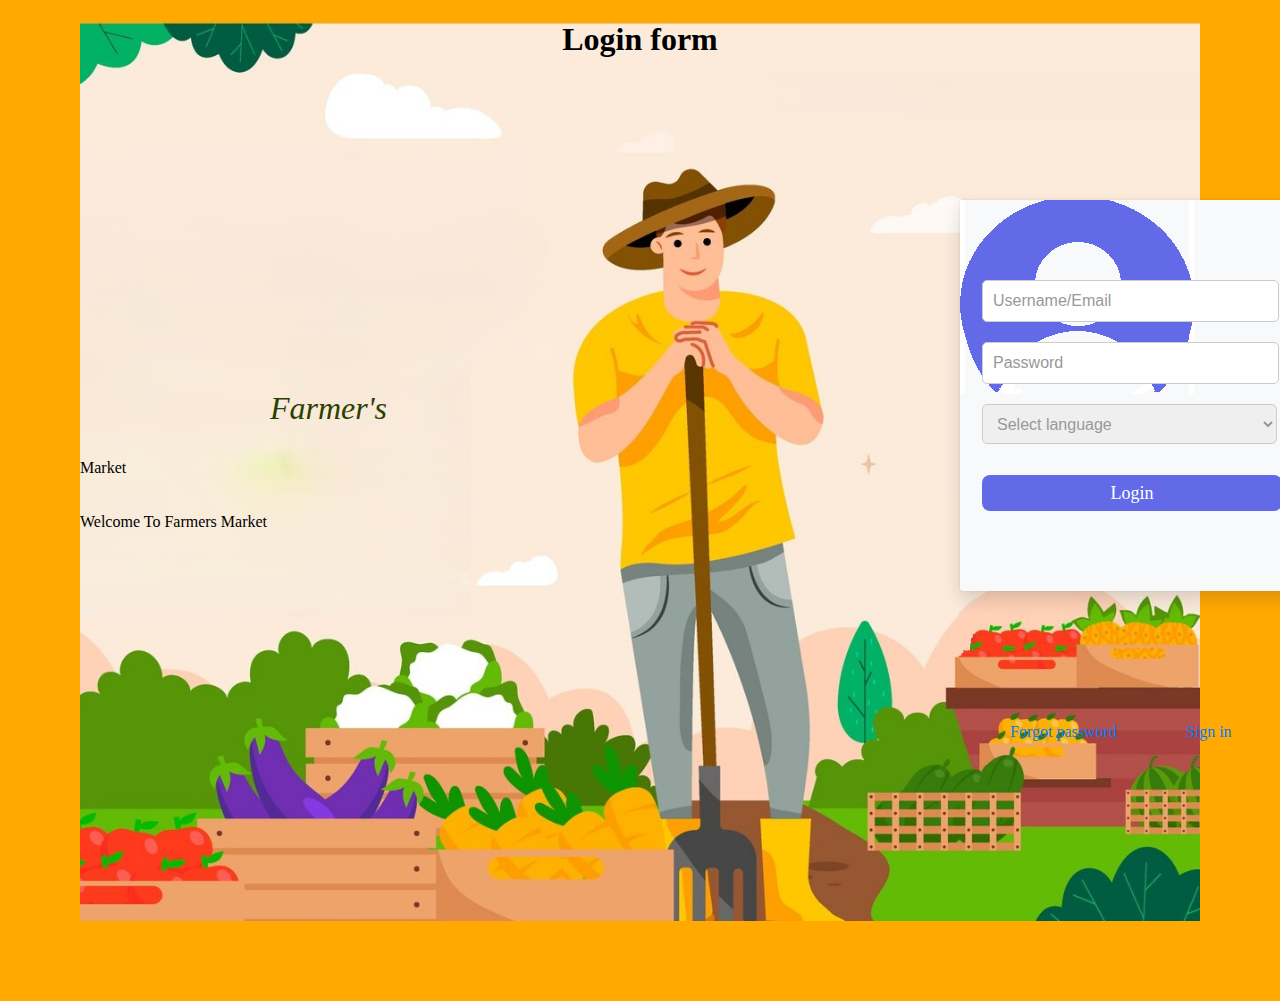
==== index.html @ 583cea5a "This is file is to make my website resopnsive for all the device and display size" ====
<!DOCTYPE html>
<html>
<head>
    <title>Login page</title>
    <link rel="stylesheet" type="text/css" href="style.css">
    <link rel="stylesheet" href="https://cdnjs.cloudflare.com/ajax/libs/font-awesome/6.0.0-beta3/css/all.min.css">

</head>
<body>
    <main>
        <h1>Login form</h1>
        <p>Farmer's</p>
        <p1>Market</p1>
        <br><br><br>
        <p2>Welcome To Farmers Market</p2>
    </main>
    <div class="container">
        <img src="images\user.png" class="logo-user">
        <form>
            <div class="input-container">
                <input  type="text" name="username" placeholder="Username/Email">
                <i class="fa-solid fa-user"></i>
            </div>
            <div class="input-container">
                <input type="password" name="password" placeholder="Password">
                <i class="fa-solid fa-lock"></i>
            </div>
            <div class="input-container">
                <select>
                    <option value="0" class="lang">Select language</option>
                    <option value="1">English</option>
                    <option value="2">Hindi</option>
                    <option value="3">Marathi</option>
                </select>
                <i class="fas fa-globe"></i>
            </div>
            <button type="submit">Login</button>
        </form>
        <div class="options">
            <a href="#">Forgot password</a>
            <a href="#">Sign in</a>
        </div>
    </div>
</body>
</html>
---- style.css ----
body{
  margin-left: 80px;
  margin-right: 80px;
  margin-bottom: 80px;
  padding: 0;
  background-color: #FFA901;
}
main{
  background-image: url('freepik__upload__99410 (1).png'); /* Path to your image */
  background-size: cover; /* Cover the entire page */
  background-position: center; /* Center the image */
  background-repeat: no-repeat; /* Prevent repeating */
  height: 100vh; /* Full viewport height */ /* Full width of the viewport */ 
}
header{
  width: 100%;
  height: 15px;
  margin: 0%;
  padding: 0%;
}
h1{
    color: black;
   text-align:center ; 
}
main p{
    color:#284200;
    text-align : left;
    padding-top: 300px;
    padding-left: 190px;
    font-style: italic;
    font-size:32px;
}
.container{

        position: absolute; 
        top: 200px; 
        left: 960px; 
        width: 342px; 
        height: 391px; 
        background: #F8F9FAFF; /* neutral-150 */
        border-radius: 3px; /* border-xs */
        box-shadow: 0px 8px 17px #171a1f26, 0px 0px 2px #171a1f1F; /* shadow-l */
        opacity: 1;
      }
 
.container select{ 
  width: 295px;
  height: 40px;
  padding: 10px;
  margin: 10px 0;
  border: 1px solid #ccc;
  border-radius: 5px;
  font-size: 16px;
  color:#999;
}
.container select option{
  color: black;
}
.container select::placeholder{
  color:black; 
}
.container button{
 /* Button */
    position: absolute; 
    top: 205px;  
    width: 300px; 
    height: 36px; 
    padding: 0 12px; 
    display: flex; 
    align-items: center; 
    justify-content: center; 
    font-family: Inter; 
    font-size: 18px; 
    line-height: 22px; 
    font-weight: 400; 
    color: #FFFFFFFF; /* white */
    background: #636AE8FF; /* primary-500 */
    opacity: 1; 
    border: none; 
    border-radius: 8px; /* border-l */
  }
  /* Hover */
  .button:hover {
    color: #FFFFFFFF; /* white */
    background: #4850E4FF; /* primary-550 */
  }
  /* Pressed */
  .button:hover:active {
    color: #FFFFFFFF; /* white */
    background: #2C35E0FF; /* primary-600 */
  }
  /* Disabled */
  .button:disabled {
    opacity: 0.4; 
  } 

.container form{
    position: absolute;
    top: 70px;
    left: 22px;
}
.container input{
    width: 275px;
    height: 20px;
    padding: 10px;
    margin: 10px 0;
    border: 1px solid #ccc;
    border-radius: 5px;
    font-size: 16px;         

}
.container input::placeholder {
    color: #999; /* Placeholder text color */
}
.container .options{
    margin-top: 325px; 
    padding-left: 50px; 
}
.container .options a{
    color: #007BFF;
    text-decoration: none;
    margin-right: 65px;
}
.container .options a:hover{
    text-decoration:underline;
}
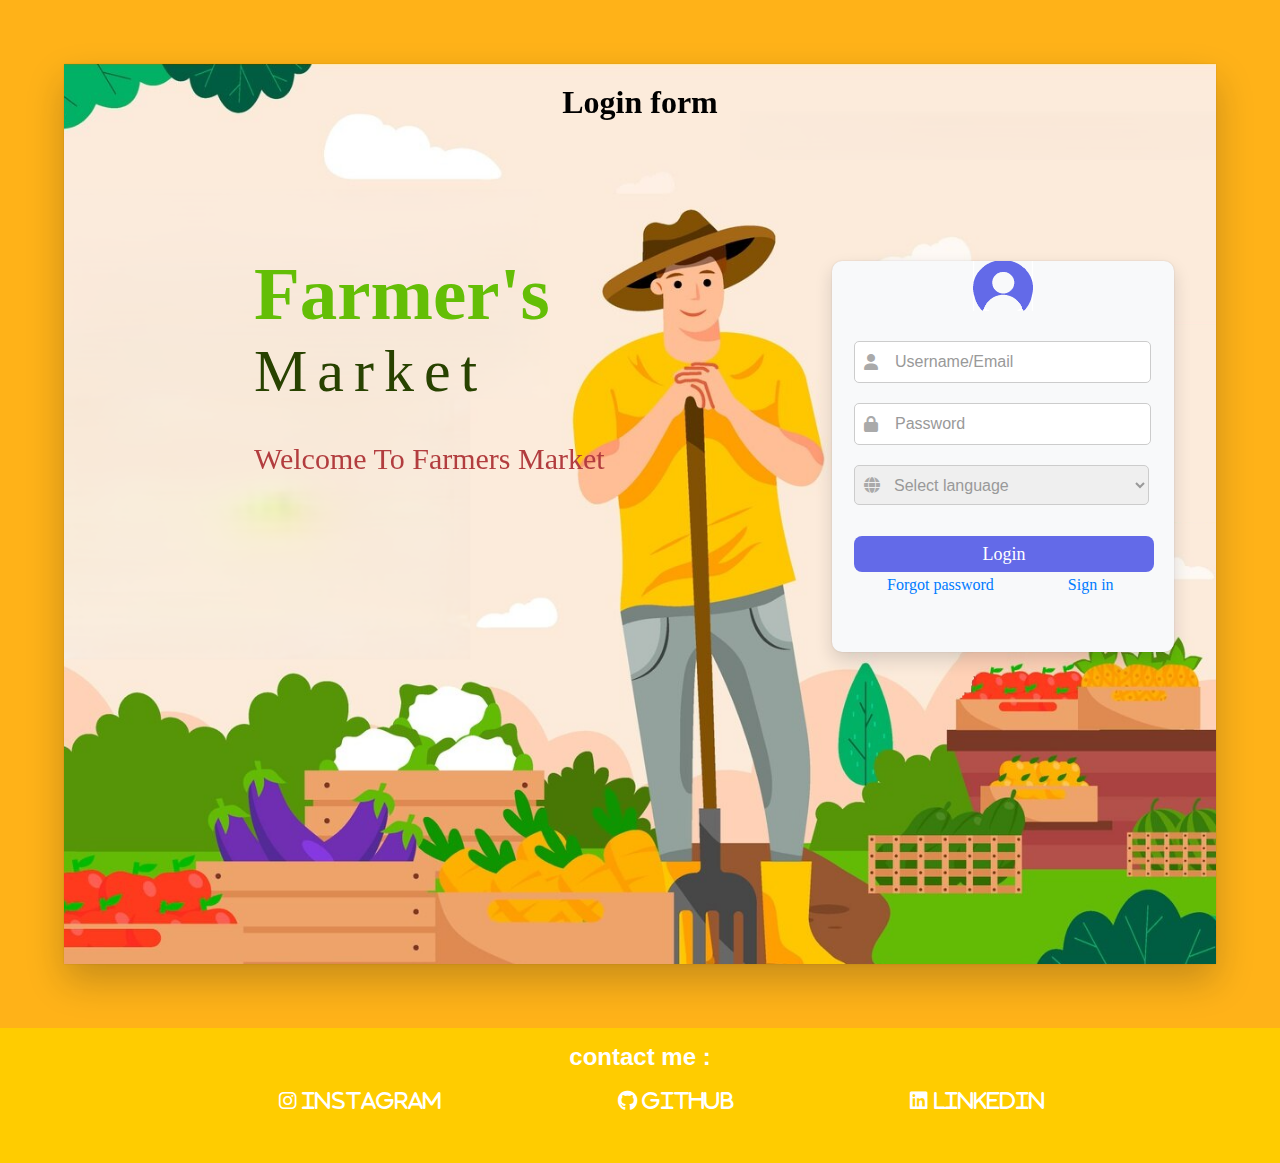
==== commit c8000741: "changed the name to index from login" ====
--- a/index.html
+++ b/index.html
@@ -1,11 +1,14 @@
 <!DOCTYPE html>
 <html>
+
 <head>
     <title>Login page</title>
     <link rel="stylesheet" type="text/css" href="style.css">
+    <link rel="stylesheet" href="response.css">
     <link rel="stylesheet" href="https://cdnjs.cloudflare.com/ajax/libs/font-awesome/6.0.0-beta3/css/all.min.css">
+    <meta name="viewport" content="width=device-width, initial-scale=1.0">
+</head>
 
-</head>
 <body>
     <main>
         <h1>Login form</h1>
@@ -18,7 +21,7 @@
         <img src="images\user.png" class="logo-user">
         <form>
             <div class="input-container">
-                <input  type="text" name="username" placeholder="Username/Email">
+                <input type="text" name="username" placeholder="Username/Email">
                 <i class="fa-solid fa-user"></i>
             </div>
             <div class="input-container">
@@ -41,5 +44,30 @@
             <a href="#">Sign in</a>
         </div>
     </div>
+
+    <footer id="footer">
+
+           <p>contact me :</p>
+            <div class="contact">
+                <a href="https://www.instagram.com/prathameshsaharkar/?next=%2Flivein.now%2Ftagged%2F">
+                    <i class="fa-brands fa-instagram"> instagram</i>
+                </a>
+                
+                <a href="https://github.com/prathamesh7002">
+                    <i class="fa-brands fa-github"> github</i>
+                </a>
+            
+                <a href="https://www.linkedin.com/in/prathamesh-saharkar-99563a2b0/">
+                    <i class="fa-brands fa-linkedin"> linkedin</i>
+                </a>
+            </div>
+
+           
+            
+     
+    </footer>
+
+
 </body>
+
 </html>--- a/style.css
+++ b/style.css
@@ -1,126 +1,270 @@
-body{
-  margin-left: 80px;
-  margin-right: 80px;
-  margin-bottom: 80px;
+@import url('https://fonts.googleapis.com/css2?family=Roboto:wght@400;700&display=swap');
+body {
+  margin-left: 5%;
+  margin-right: 5%;
+  margin-bottom: 5%;
+  margin-top: 5%;
   padding: 0;
-  background-color: #FFA901;
-}
-main{
-  background-image: url('freepik__upload__99410 (1).png'); /* Path to your image */
-  background-size: cover; /* Cover the entire page */
-  background-position: center; /* Center the image */
-  background-repeat: no-repeat; /* Prevent repeating */
-  height: 100vh; /* Full viewport height */ /* Full width of the viewport */ 
-}
-header{
-  width: 100%;
-  height: 15px;
-  margin: 0%;
-  padding: 0%;
-}
-h1{
-    color: black;
-   text-align:center ; 
-}
-main p{
-    color:#284200;
-    text-align : left;
-    padding-top: 300px;
-    padding-left: 190px;
-    font-style: italic;
-    font-size:32px;
-}
-.container{
-
-        position: absolute; 
-        top: 200px; 
-        left: 960px; 
-        width: 342px; 
-        height: 391px; 
-        background: #F8F9FAFF; /* neutral-150 */
-        border-radius: 3px; /* border-xs */
-        box-shadow: 0px 8px 17px #171a1f26, 0px 0px 2px #171a1f1F; /* shadow-l */
-        opacity: 1;
-      }
- 
-.container select{ 
+  background-color: #ffaa01e8;
+}
+main {
+  position: relative;
+  background-image: url('../images/freepik__upload__99410%20(1).png');
+  background-size: cover;
+  background-position: center;
+  background-repeat: no-repeat;
+  height: 100vh;
+  overflow: hidden;
+  filter: brightness(1);
+  opacity: 1;
+  border-radius: 0px;
+  box-shadow: 0px 17px 35px #171a1f3D, 0px 0px 2px #171a1f1F;
+}
+
+h1 {
+  color: rgb(0, 0, 0);
+  text-align: center;
+  margin: 0%;
+  padding-top: 20px;
+}
+
+p {
+  color: #64BE06;
+  text-align: left;
+  padding-top: 130px;
+  padding-left: 190px;
+  font-weight: bolder;
+  font-size: 75px;
+  font-family: 'Times New Roman', Times, serif;
+  margin: 0%;
+  margin-block-start: 0;
+  margin-block-end: 0;
+  margin-inline-start: 0px;
+  margin-inline-end: 0px;
+  unicode-bidi: isolate;
+}
+
+p1 {
+  color: #284200;
+  font-size: 60px;
+  text-align: left;
+  padding-top: 10px;
+  padding-left: 190px;
+  font-family: Georgia, 'Times New Roman', Times, serif;
+  margin: 0%;
+  letter-spacing: 10px;
+}
+
+p2 {
+  color: #B23D3F;
+  font-size: 30px;
+  text-align: left;
+  padding-top: 10pxpx;
+  padding-left: 190px;
+  font-weight: italic;
+  font-family: Georgia, 'Times New Roman', Times, serif;
+  margin: 0%;
+
+}
+
+.container {
+
+  position:absolute;
+  top: 29%;
+  left: 65%;
+  width: 342px;
+  height: 391px;
+  background: #F8F9FAFF;
+  /* neutral-150 */
+  border-radius: 3px;
+  /* border-xs */
+  box-shadow: 0px 8px 17px #171a1f26, 0px 0px 2px #171a1f1F;
+  /* shadow-l */
+  opacity: 1;
+  border-radius: 10px;
+ display: flex;
+ /* flex-direction: column;
+ justify-content: center;
+ align-items: center; */
+}
+
+.container .logo-user {
+  text-align: center;
+  height: 50px;
+  width: 60px;
+  padding-left: 141px;
+}
+
+.container select {
   width: 295px;
   height: 40px;
   padding: 10px;
+  padding-left: 35px;
   margin: 10px 0;
   border: 1px solid #ccc;
   border-radius: 5px;
   font-size: 16px;
-  color:#999;
-}
-.container select option{
+  color: #999;
+}
+
+.container select option {
   color: black;
 }
-.container select::placeholder{
-  color:black; 
-}
-.container button{
- /* Button */
-    position: absolute; 
-    top: 205px;  
-    width: 300px; 
-    height: 36px; 
-    padding: 0 12px; 
-    display: flex; 
-    align-items: center; 
-    justify-content: center; 
-    font-family: Inter; 
-    font-size: 18px; 
-    line-height: 22px; 
-    font-weight: 400; 
-    color: #FFFFFFFF; /* white */
-    background: #636AE8FF; /* primary-500 */
-    opacity: 1; 
-    border: none; 
-    border-radius: 8px; /* border-l */
-  }
-  /* Hover */
-  .button:hover {
-    color: #FFFFFFFF; /* white */
-    background: #4850E4FF; /* primary-550 */
-  }
-  /* Pressed */
-  .button:hover:active {
-    color: #FFFFFFFF; /* white */
-    background: #2C35E0FF; /* primary-600 */
-  }
-  /* Disabled */
-  .button:disabled {
-    opacity: 0.4; 
-  } 
-
-.container form{
-    position: absolute;
-    top: 70px;
-    left: 22px;
-}
-.container input{
-    width: 275px;
-    height: 20px;
-    padding: 10px;
-    margin: 10px 0;
-    border: 1px solid #ccc;
-    border-radius: 5px;
-    font-size: 16px;         
-
-}
+
+.container select::placeholder {
+  color: black;
+}
+
+.container button {
+  /* Button */
+  position: absolute;
+  top: 205px;
+  width: 300px;
+  height: 36px;
+  padding: 0 12px;
+  display: flex;
+  align-items: center;
+  justify-content: center;
+  font-family: Inter;
+  font-size: 18px;
+  line-height: 22px;
+  font-weight: 400;
+  color: #FFFFFFFF;
+  /* white */
+  background: #636AE8FF;
+  /* primary-500 */
+  opacity: 1;
+  border: none;
+  border-radius: 8px;
+  /* border-l */
+}
+
+/* Hover */
+.button:hover {
+  color: #FFFFFFFF;
+  /* white */
+  background: #4850E4FF;
+  /* primary-550 */
+}
+
+/* Pressed */
+.button:hover:active {
+  color: #FFFFFFFF;
+  /* white */
+  background: #2C35E0FF;
+  /* primary-600 */
+}
+
+/* Disabled */
+.button:disabled {
+  opacity: 0.4;
+}
+
+.container form {
+  position: absolute;
+  top: 70px;
+  left: 22px;
+}
+
+.container .input-container {
+  position: relative;
+
+}
+
+.container .input-container i {
+  position: absolute;
+  left: 10px;
+  top: 50%;
+  transform: translateY(-50%);
+  color: #aaa;
+  /* Icon color */
+  pointer-events: none;
+}
+
+.container .input-container input {
+  width: 245px;
+  height: 20px;
+  padding: 10px;
+  padding-left: 40px;
+  margin: 10px 0;
+  border: 1px solid #ccc;
+  border-radius: 5px;
+  font-size: 16px;
+
+}
+
 .container input::placeholder {
-    color: #999; /* Placeholder text color */
-}
-.container .options{
-    margin-top: 325px; 
-    padding-left: 50px; 
-}
-.container .options a{
-    color: #007BFF;
-    text-decoration: none;
-    margin-right: 65px;
-}
-.container .options a:hover{
-    text-decoration:underline;
-}+  color: #999;
+  /* Placeholder text color */
+}
+
+.container .options {
+  width: 300px;
+  height: 30px;
+  margin: 0px,0px,0px,0px;
+  padding-top: 315px;
+  position: absolute;
+  text-align: left;
+  padding-left: 55px;
+  ;
+}
+
+.container .options a {
+  color: #007BFF;
+  text-decoration: none;
+  margin-right: 0px;
+  margin-right: 0px;
+  padding-right: 70px;
+}
+
+.container .options a:hover {
+  text-decoration: underline;
+}
+footer{
+  position: absolute;
+   width: 100%;
+  height: 15%;
+  background-color:  #ffcc00;
+  text-align:center;
+  left: 0%;
+  color: #ffffff;
+  font-family: 'Times New Roman', Times, serif;
+  font-size: 20px;
+  margin-top: 5%;
+  margin-left: 0%;
+  padding-left: 0%;
+
+}
+footer p{
+  text-align: center;
+  padding-left:0px;
+  padding-top: 15px;
+  padding-bottom: 0px;
+  padding-right: 0px;
+  font-size: 1.5rem;
+  color: #ffffff;
+  margin: 0%;
+  font-family: 'Lato', sans-serif;
+
+}
+footer .contact{
+  display: flex;
+  flex-direction: row;
+  align-items: center;
+  padding-left: 8%;
+  padding-top:1.5%;
+  padding-bottom:0px;
+  padding-right: 0px;
+  margin:0%;
+}
+footer .contact a{
+  color: #ffffff;;
+  padding-left:15%;
+  padding-top:0%;
+  padding-bottom: 0px;
+  padding-right: 0px;
+  margin:0%;
+}
+footer a:hover{
+  text-decoration: underline;
+}
--- a/response.css
+++ b/response.css
@@ -0,0 +1,228 @@
+@media only screen and (max-width:376px){
+    body {
+      margin-left: 5%;
+      margin-right: 5%;
+      margin-bottom: 5%;
+      margin-top: 5%;
+      padding: 0;
+      background-color: #ffaa01e8;
+    }
+  
+  }
+  @media only screen and (max-width:376px){
+  main {
+    position: relative;
+    background-image: url('../images/freepik__upload__99410%20(1).png');
+    background-size: cover;
+    background-position: center;
+    background-repeat: no-repeat;
+    height: 100vh;
+    width: auto;
+    overflow: hidden;
+    filter: brightness(1);
+    opacity: 1;
+    border-radius: 0px;
+    box-shadow: 0px 17px 35px #171a1f3D, 0px 0px 2px #171a1f1F;
+  }
+  
+  h1 {
+    color: rgb(0, 0, 0);
+    text-align: center;
+    margin: 0%;
+    padding-top: 20px;
+    font-size:2rem;
+  }
+  
+  p {
+    color: #64BE06;
+    text-align:left;
+    padding-top: 15%;
+    padding-left: 15%;
+    font-weight: bolder;
+    font-size: 300%;
+    font-family: 'Times New Roman', Times, serif;
+    margin: 0%;
+    margin-block-start: 0;
+    margin-block-end: 0;
+    margin-inline-start: 0px;
+    margin-inline-end: 0px;
+    unicode-bidi: isolate;
+  }
+  
+  p1 {
+    color: #284200;
+    font-size: 280%;
+    text-align: left;
+    padding-top: 10px;
+    padding-left: 15%;
+    font-family: Georgia, 'Times New Roman', Times, serif;
+    margin: 0%;
+    letter-spacing: 10px;
+  }
+  
+  p2 {
+    color: #B23D3F;
+    font-size: 120%;
+    text-align: center;
+    padding-top: 10px;
+    padding-left: 15%;
+    font-weight: italic;
+    font-family: Georgia, 'Times New Roman', Times, serif;
+    margin: 0%;
+  
+  }
+ 
+  .container {
+  
+    position:absolute;
+    top: 50%;
+    left: 20%;
+    width: 60%;
+    height: 48%;
+    background: #F8F9FAFF;
+    /* neutral-150 */
+    border-radius: 3px;
+    /* border-xs */
+    box-shadow: 0px 8px 17px #171a1f26, 0px 0px 2px #171a1f1F;
+    /* shadow-l */
+    opacity: 1;
+    border-radius: 10px;
+   display: flex;
+   /* flex-direction: column;
+   justify-content: center;
+   align-items: center; */
+  }
+
+  .container .logo-user {
+    text-align: center;
+    height: 12%;
+    width: 20%;
+    padding-left: 40%;
+  }
+  
+  .container select {
+    width: 88%;
+    height: 35px;
+    padding: 3%;
+    padding-left: 35px;
+    margin: 10px 0;
+    border: 1px solid #ccc;
+    border-radius: 5px;
+    font-size: 16px;
+    color: #999;
+  }
+  
+  .container select option {
+    color: black;
+  }
+  
+  .container select::placeholder {
+    color: black;
+  }
+  
+  .container button {
+    /* Button */
+    position: absolute;
+    top: 110%;
+    left: 20px;
+    width: 70%;
+    height: 20%;
+    padding: 0 12px;
+    display: flex;
+    align-items: center;
+    justify-content: center;
+    font-family: Inter;
+    font-size: 18px;
+    line-height: 22px;
+    font-weight: 400;
+    color: #FFFFFFFF;
+    /* white */
+    background: #636AE8FF;
+    /* primary-500 */
+    opacity: 1;
+    border: none;
+    border-radius: 8px;
+    /* border-l */
+  }
+  
+  /* Hover */
+  .button:hover {
+    color: #FFFFFFFF;
+    /* white */
+    background: #4850E4FF;
+    /* primary-550 */
+  }
+  
+  /* Pressed */
+  .button:hover:active {
+    color: #FFFFFFFF;
+    /* white */
+    background: #2C35E0FF;
+    /* primary-600 */
+  }
+  
+  /* Disabled */
+  .button:disabled {
+    opacity: 0.4;
+  }
+  
+  .container form {
+    position: absolute;
+    top: 13%;
+    left: 22px;
+  }
+  
+  .container .input-container {
+    position: relative;
+  
+  }
+  
+  .container .input-container i {
+    position: absolute;
+    left: 10px;
+    top: 50%;
+    transform: translateY(-50%);
+    color: #aaa;
+    /* Icon color */
+    pointer-events: none;
+  }
+  
+  .container .input-container input {
+    width: 65%;
+    height: 20px;
+    padding: 3%;
+    padding-left: 40px;
+    margin: 10px 0;
+    border: 1px solid #ccc;
+    border-radius: 5px;
+    font-size: 16px;
+  
+  }
+  
+  .container input::placeholder {
+    color: #999;
+    /* Placeholder text color */
+  }
+  
+  .container .options {
+    position: absolute;
+    width: 200px;;
+    height: 20px;
+    margin: 0%;
+    padding-top: 120%;
+    padding-left: 13%;
+
+  }
+  
+  .container .options a {
+    color: #007BFF;
+    text-decoration: none;
+    margin-right: 35px;
+    margin-left: 0%;
+    font-size: small;
+  }
+  
+  .container .options a:hover {
+    text-decoration: underline;
+  }
+}